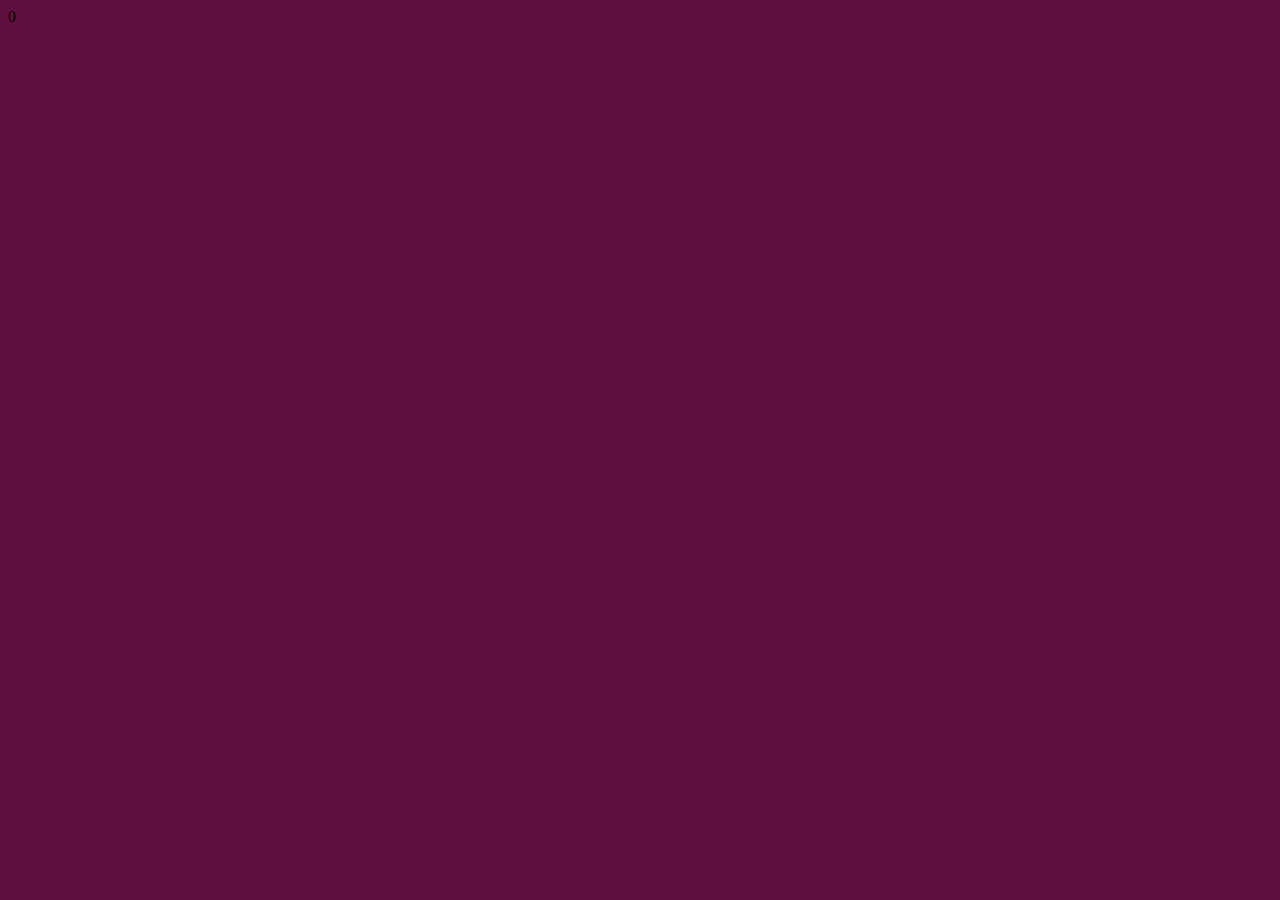
==== index.html @ 20fad796 "Add files via upload" ====
<!DOCTYPE html>
<html lang="it">
<head>
  <meta charset="utf-8">
  <meta name="viewport" content="width=device-width, initial-scale=1">
  <title>Per Zaira</title>
  <meta name="theme-color" content="#3d0d4f">
  <link rel="preconnect" href="https://fonts.googleapis.com">
  <link rel="preconnect" href="https://fonts.gstatic.com" crossorigin>
  <link href="https://fonts.googleapis.com/css2?family=Caveat:wght@600&family=DM+Sans:wght@400;500&family=Fredoka:wght@400;500;600&display=swap" rel="stylesheet">
  <link rel="stylesheet" href="assets/css/style.css">
</head>
<body class="locked" style="background-color:#5e0f3d">

  <!-- Schermata password -->
  <div id="lock" hidden>
    <svg class="drip" id="lockDrip" viewBox="0 0 1200 170" preserveAspectRatio="none" aria-hidden="true"></svg>
    <form id="lockForm" autocomplete="off">
      <h1>Per Zaira</h1>
      <p id="lockText"></p>
      <ul id="clues"></ul>
      <p id="found" aria-live="polite"></p>
      <input id="pw" type="text" inputmode="numeric" aria-label="Parola magica" placeholder="Parola magica" required>
      <button type="submit">Apri</button>
      <p id="err" role="alert"></p>
    </form>
  </div>

  <!-- Caricamento dopo la password giusta -->
  <div id="loader" hidden role="status" aria-live="polite">
    <div class="ld">
      <svg class="blob" viewBox="0 0 140 110" aria-hidden="true">
        <ellipse cx="70" cy="62" rx="58" ry="44" fill="#ffd1e8"/><ellipse cx="42" cy="38" rx="14" ry="7" fill="#fff" opacity=".7"/>
        <g fill="#5a1038"><circle cx="52" cy="62" r="5"/><circle cx="88" cy="62" r="5"/></g>
        <ellipse cx="36" cy="72" rx="8" ry="5" fill="#ff5a8a" opacity=".6"/><ellipse cx="104" cy="72" rx="8" ry="5" fill="#ff5a8a" opacity=".6"/>
        <path d="M62 72q8 9 16 0" stroke="#5a1038" stroke-width="3.5" fill="none" stroke-linecap="round"/>
      </svg>
      <p id="ldMsg"></p>
      <div class="ldbar"><i id="ldFill"></i></div>
      <b id="ldPct">0%</b>
    </div>
  </div>

  <div id="bar" aria-hidden="true"></div>
  <div id="stage" aria-hidden="true" hidden></div>
  <div id="age" aria-hidden="true">0</div>
  <div id="app"></div>
  <canvas id="confetti" aria-hidden="true"></canvas>

  <!-- Musica: il pulsante compare solo se in data.js c'è una canzone -->
  <button id="music" type="button" hidden aria-label="Musica">♪</button>
  <div id="musicPanel" hidden></div>

  <script src="data.js"></script>
  <script src="assets/js/main.js"></script>
</body>
</html>
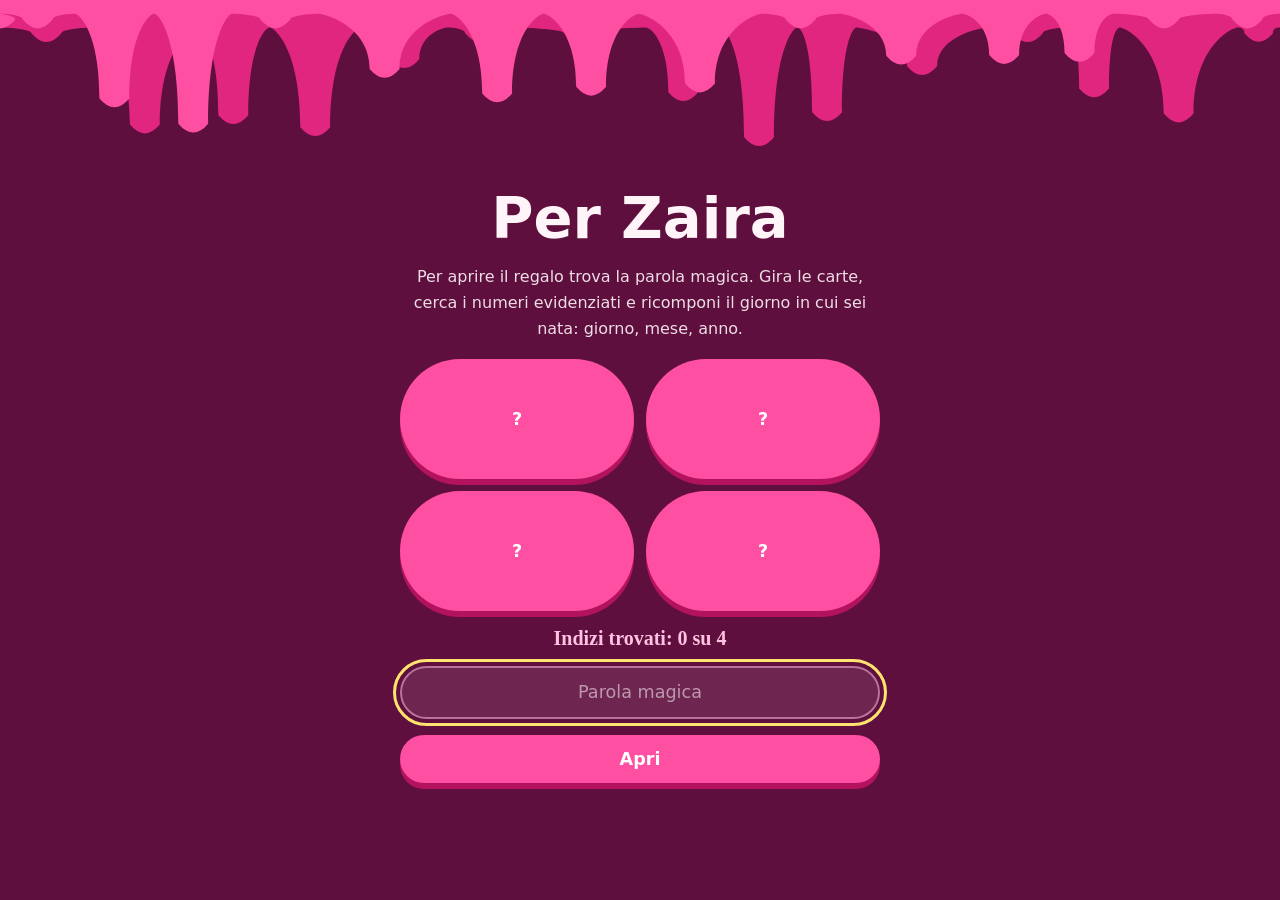
==== commit c7f87ce5: "Add sound effects button and script reference" ====
--- a/index.html
+++ b/index.html
@@ -50,8 +50,10 @@
   <!-- Musica: il pulsante compare solo se in data.js c'è una canzone -->
   <button id="music" type="button" hidden aria-label="Musica">♪</button>
   <div id="musicPanel" hidden></div>
+  <button id="sfx" type="button" aria-label="Disattiva i suoni" aria-pressed="true">🔊</button>
 
   <script src="data.js"></script>
+  <script src="assets/js/sfx.js"></script>
   <script src="assets/js/main.js"></script>
 </body>
 </html>
--- a/assets/css/style.css
+++ b/assets/css/style.css
@@ -0,0 +1,285 @@
+:root {
+  --ink: #fff4f8;
+  --gold: #ffc2e2;      /* rosa caramella: accento */
+  --hl: #ffe36e;        /* giallo evidenziatore */
+  --plum: #3a0b2a;
+  --display: "Fredoka", "Trebuchet MS", system-ui, sans-serif;
+  --hand: "Caveat", "Comic Sans MS", cursive;
+  --sans: "DM Sans", system-ui, sans-serif;
+}
+* { box-sizing: border-box; margin: 0; }
+html { scroll-behavior: smooth; }
+body {
+  font-family: var(--sans); color: var(--ink); line-height: 1.65; overflow-x: hidden;
+  /* luce in alto e ombra in basso sopra il colore dell'età: il colore cambia, la profondità resta */
+  background-image: linear-gradient(170deg, rgba(255, 255, 255, .12), rgba(30, 0, 30, .32));
+  background-attachment: fixed;
+}
+
+#bar { position: fixed; top: 0; left: 0; height: 5px; width: 0; background: var(--hl); z-index: 20; border-radius: 0 6px 6px 0; }
+
+/* Numero degli anni gigante, rotondo come una gocciolina di slime */
+#age {
+  position: fixed; left: 3vw; bottom: -2vw; z-index: 0;
+  font: 600 clamp(9rem, 32vw, 26rem)/1 var(--display);
+  color: var(--ink); opacity: .13; pointer-events: none; user-select: none;
+}
+
+.hero, .chapter { position: relative; z-index: 1; }
+
+/* Slime che cola dall'alto (usato in hero e nella schermata password) */
+.drip {
+  position: absolute; top: 0; left: 0; width: 100%; height: clamp(80px, 13vw, 170px);
+  transform-origin: top; animation: ooze 2.2s cubic-bezier(.3, 1.25, .5, 1) both; pointer-events: none;
+}
+@keyframes ooze { from { transform: scaleY(0); } to { transform: scaleY(1); } }
+
+/* Hero */
+.hero {
+  min-height: 100svh; display: grid; align-content: start; justify-items: start; gap: .6rem;
+  padding: clamp(100px, 17vw, 210px) 8vw 14vw;
+}
+.wall { display: flex; flex-wrap: wrap; gap: clamp(.6rem, 2.5vw, 2rem); margin-bottom: 2.2rem; }
+.hero h1 { font: 600 clamp(3rem, 11vw, 9rem)/.95 var(--display); max-width: 11ch; letter-spacing: -.01em; }
+.hero .for { font: 600 1.6rem var(--hand); color: var(--gold); }
+.hero .lead { max-width: 36ch; opacity: .9; margin-top: .6rem; }
+.hint { margin-top: 2rem; width: 3px; height: 64px; border-radius: 3px; background: var(--gold); opacity: .8; transform-origin: top; animation: hint 1.8s ease-in-out infinite; }
+@keyframes hint { 0% { transform: scaleY(0); } 60% { transform: scaleY(1); } 100% { transform: scaleY(1); opacity: 0; } }
+
+/* Nastro con le parole del suo mondo */
+.ticker { position: relative; z-index: 2; overflow: hidden; background: #ff4fa3; color: #fff; transform: rotate(-1.6deg); margin: 0 -3vw; box-shadow: 0 8px 24px -10px rgba(40, 0, 25, .6); }
+.track { display: flex; width: max-content; animation: slide 28s linear infinite; font: 600 1.3rem/1 var(--display); padding: .9rem 0; white-space: nowrap; }
+.track span { padding-right: 1rem; }
+@keyframes slide { to { transform: translateX(-50%); } }
+
+/* Capitoli */
+.chapter { min-height: 100svh; padding: 10vh 8vw; display: grid; grid-template-columns: 1fr 1fr; gap: 6vw; align-items: center; }
+.chapter.flip .copy { order: 2; }
+.copy { max-width: 36rem; position: relative; z-index: 1; }
+.year { color: var(--gold); font: 600 1.5rem var(--hand); margin-bottom: .3rem; }
+.copy h2 { font: 600 clamp(2rem, 5vw, 3.6rem)/1.05 var(--display); margin-bottom: 1.2rem; }
+.copy p { font-size: 1.1rem; }
+
+.art { position: relative; width: 100%; max-width: 480px; justify-self: center; z-index: 1; }
+.art svg { width: 100%; height: auto; overflow: visible; }
+.art svg .p { transition: opacity .8s; }
+.chapter:not(.in) .art svg .p { opacity: 0; }
+.art svg .p > g { transform-box: fill-box; transform-origin: center; }
+.chapter.in .art svg .p > g { animation: pop .8s cubic-bezier(.2, 1.4, .4, 1) both; animation-delay: var(--d, 0s); }
+@keyframes pop { from { transform: scale(0); } to { transform: scale(1); } }
+.flame { animation: flick .4s ease-in-out infinite alternate; transform-origin: center bottom; transform-box: fill-box; }
+@keyframes flick { to { transform: scale(.85, 1.15) rotate(3deg); } }
+
+/* Polaroid */
+.polaroid {
+  --w: clamp(96px, 22vw, 220px);
+  position: relative; width: var(--w); padding: .6rem .6rem 0; background: #fffaf6; color: #5a1038;
+  transform: rotate(var(--r, 0deg)); box-shadow: 0 18px 30px -12px rgba(40, 0, 25, .65);
+  transition: transform .3s cubic-bezier(.2, 1.3, .4, 1);
+}
+.polaroid:hover { transform: rotate(0deg) scale(1.05); z-index: 3; }
+.polaroid::before { /* nastro washi */
+  content: ""; position: absolute; top: -11px; left: 50%; width: 42%; height: 22px; translate: -50% 0; rotate: -4deg;
+  background: repeating-linear-gradient(45deg, rgba(255, 79, 163, .8) 0 6px, rgba(255, 194, 226, .8) 6px 12px);
+}
+.polaroid .ph { aspect-ratio: 1; overflow: hidden; background: #f3d9e6; display: grid; place-items: center; }
+.polaroid img { width: 100%; height: 100%; object-fit: cover; display: block; }
+.polaroid .ph.empty {
+  background: repeating-linear-gradient(135deg, #ffd1e8 0 10px, #ffe4f1 10px 20px);
+  font: 600 clamp(.8rem, 1.4vw, 1.05rem) var(--hand); text-align: center; padding: .5rem; color: #b3123f;
+}
+.polaroid .cap { font: 600 clamp(1rem, 2vw, 1.5rem)/1 var(--hand); text-align: center; padding: .55rem .2rem .7rem; font-size: clamp(1rem, 2vw, 1.5rem); }
+.polaroid.corner { --w: 46%; position: absolute; right: -4%; bottom: -10%; z-index: 2; }
+
+/* Sticker */
+.sticker { position: absolute; z-index: 0; width: var(--s); rotate: var(--rot); animation: bob 6s ease-in-out infinite var(--dl); cursor: pointer; opacity: .9; }
+.sticker svg { width: 100%; height: auto; display: block; transform-origin: center bottom; }
+@keyframes bob { 50% { translate: 0 -12px; } }
+.sticker svg.sq { animation: squash .6s ease both; }
+@keyframes squash { 25% { scale: 1.35 .6; } 50% { scale: .8 1.25; } 75% { scale: 1.1 .92; } }
+
+/* Finale */
+.finale { grid-template-columns: 1fr; justify-items: center; text-align: center; }
+.finale h2 { font-size: clamp(2.4rem, 7vw, 5.5rem); }
+.finale .copy { max-width: 40rem; }
+.sign { margin-top: 1.5rem; color: var(--gold); font: 600 1.8rem var(--hand); }
+#party, #lockForm button {
+  font: 600 1.1rem var(--display); color: #fff; background: #ff4fa3; border: 0; border-radius: 999px; padding: .9rem 2.2rem;
+  cursor: pointer; box-shadow: 0 6px 0 #b3125f; transition: transform .15s;
+}
+#party { margin-top: 2.5rem; }
+#party:hover, #lockForm button:hover { filter: brightness(1.08); }
+#party:active, #lockForm button:active { transform: translateY(5px) scale(1.03, .94); box-shadow: 0 1px 0 #b3125f; } /* effetto squishy */
+:focus-visible { outline: 3px solid var(--hl); outline-offset: 4px; }
+
+#confetti { position: fixed; inset: 0; width: 100%; height: 100%; pointer-events: none; z-index: 30; }
+
+/* Schermata password e giochino delle carte */
+body.locked #bar, body.locked #age, body.locked #stage { display: none; }
+body.locked { overflow: hidden; }
+#lock { position: fixed; inset: 0; z-index: 40; display: grid; place-items: center; padding: clamp(110px, 16vw, 190px) 6vw 6vw; background: #5e0f3d; overflow-y: auto; }
+#lock[hidden] { display: none; }
+#lockForm { width: min(30rem, 100%); display: grid; gap: 1rem; text-align: center; position: relative; }
+#lockForm h1 { font: 600 clamp(2.4rem, 9vw, 3.6rem)/1 var(--display); }
+#lockText { opacity: .9; }
+#lockForm input {
+  font: 500 1.1rem var(--sans); color: var(--ink); text-align: center;
+  background: rgba(255, 244, 248, .1); border: 2px solid rgba(255, 194, 226, .5); border-radius: 999px; padding: .9rem 1.2rem;
+}
+#lockForm input::placeholder { color: rgba(255, 244, 248, .55); }
+#err { min-height: 1.6em; color: #ffd0c8; }
+#clues { list-style: none; padding: 0; display: grid; grid-template-columns: 1fr 1fr; gap: .75rem; }
+.clue {
+  width: 100%; min-height: 7.5rem; padding: 1rem; cursor: pointer; font: 400 1rem/1.45 var(--sans); color: var(--ink); text-align: left;
+  background: rgba(255, 244, 248, .08); border: 2px dashed rgba(255, 194, 226, .55); border-radius: 22px;
+}
+.clue:not(.open) { font: 600 2.4rem var(--display); text-align: center; color: var(--gold); }
+.clue:not(.open):hover { background: rgba(255, 244, 248, .16); }
+.clue:not(.open):active { transform: scale(1.06, .92); }
+.clue.open { border-style: solid; background: rgba(255, 244, 248, .12); animation: flip .45s ease both; }
+.clue mark { background: var(--hl); color: #3a0b2a; font-weight: 500; padding: 0 .3em; border-radius: 6px; }
+@keyframes flip { from { transform: rotateY(90deg); } to { transform: rotateY(0); } }
+#found { font: 600 1.25rem var(--hand); color: var(--gold); }
+
+@media (max-width: 760px) {
+  .chapter { grid-template-columns: 1fr; padding: 12vh 7vw 16vh; gap: 2.5rem; }
+  .chapter.flip .copy { order: 0; }
+  .art { max-width: 320px; }
+  .sticker { opacity: .35; }
+  #clues { grid-template-columns: 1fr; }
+  .clue { min-height: 0; }
+}
+@media (prefers-reduced-motion: reduce) {
+  html { scroll-behavior: auto; }
+  .hint, .flame, .track, .sticker, .drip, .clue.open { animation: none; }
+  .chapter.in .art svg .p > g, .sticker svg.sq { animation: none; }
+}
+
+/* Etichetta della fase della vita */
+#stage {
+  position: fixed; top: 14px; right: 14px; z-index: 20; padding: .25rem .9rem .35rem;
+  font: 600 1.35rem/1.2 var(--hand); color: #fff; background: rgba(255, 255, 255, .16);
+  border: 1.5px solid rgba(255, 255, 255, .45); border-radius: 999px; backdrop-filter: blur(6px);
+}
+#stage[hidden] { display: none; }
+
+/* Album di polaroid */
+.album { grid-template-columns: 1fr; justify-items: center; text-align: center; gap: 3.5rem; }
+.shelf { display: flex; flex-wrap: wrap; justify-content: center; gap: clamp(1.4rem, 3.5vw, 2.8rem); max-width: 1100px; position: relative; z-index: 1; }
+.polaroid.big { --w: clamp(130px, 22vw, 240px); }
+@media (max-width: 760px) { .polaroid.big { --w: clamp(120px, 40vw, 190px); } }
+
+/* Contatore dei giorni insieme */
+.counter { margin-top: 1.8rem; padding: 1.2rem 1.4rem; max-width: 26rem; background: rgba(255, 255, 255, .12); border: 2px solid rgba(255, 194, 226, .5); border-radius: 28px; }
+.counter .cl { font: 600 1.5rem var(--hand); color: var(--gold); line-height: 1; }
+.counter .big { font: 600 1.4rem/1.1 var(--display); }
+.counter .big b { font-size: clamp(3.2rem, 9vw, 5.2rem); color: var(--hl); letter-spacing: -.02em; margin-right: .15em; }
+.counter .cs { font-size: 1rem; opacity: .9; margin: .3rem 0 .9rem; }
+.counter .tiles { display: grid; grid-template-columns: repeat(3, 1fr); gap: .6rem; }
+.counter .tiles div { text-align: center; padding: .55rem .3rem; border-radius: 18px; background: rgba(255, 79, 163, .55); font-size: .9rem; }
+.counter .tiles b { display: block; font: 600 1.9rem/1.1 var(--display); font-variant-numeric: tabular-nums; }
+
+/* Torta con le candeline */
+.cake { margin-top: 2rem; display: grid; justify-items: center; gap: .5rem; }
+.cake svg { width: min(100%, 460px); height: auto; overflow: visible; }
+.candle { cursor: pointer; }
+.candle:focus-visible { outline: none; }
+.candle:focus-visible rect:nth-child(2) { stroke: var(--hl); stroke-width: 3; }
+.candle:not(.lit) .flame { display: none; }
+.smoke { fill: #fff; opacity: 0; transform-box: fill-box; transform-origin: center; }
+.candle.puff .smoke { animation: smoke 1.4s ease-out; }
+@keyframes smoke { 0% { opacity: .75; transform: translateY(0) scale(.6); } 100% { opacity: 0; transform: translateY(-30px) scale(2.4); } }
+#cakeCount { font: 600 1.5rem var(--hand); color: var(--gold); min-height: 1.5em; }
+.cakeNote { font-size: .95rem; opacity: .85; max-width: 30rem; }
+.cakeBtns { display: flex; gap: .7rem; flex-wrap: wrap; justify-content: center; }
+.cakeBtns button { font: 600 1rem var(--display); color: #fff; background: rgba(255, 255, 255, .16); border: 2px solid rgba(255, 194, 226, .6); border-radius: 999px; padding: .55rem 1.3rem; cursor: pointer; }
+.cakeBtns button[hidden] { display: none; }
+.cakeBtns button:hover { background: rgba(255, 255, 255, .26); }
+
+/* Musica: piccola e trasparente */
+#music {
+  position: fixed; right: 12px; bottom: 12px; z-index: 26; width: 42px; height: 42px; border-radius: 50%; cursor: pointer;
+  font: 600 1.15rem/1 var(--display); color: #fff; background: rgba(255, 79, 163, .7); border: 1.5px solid rgba(255, 255, 255, .55);
+  backdrop-filter: blur(6px); box-shadow: 0 4px 14px -4px rgba(40, 0, 25, .6); opacity: .85; transition: opacity .2s, transform .15s;
+}
+#music:hover, #music.on { opacity: 1; }
+#music[hidden] { display: none; }
+#music:active { transform: scale(1.08, .92); }
+#music.on { animation: bob2 1.6s ease-in-out infinite; }
+@keyframes bob2 { 50% { transform: scale(1.08); } }
+#musicPanel {
+  position: fixed; right: 12px; bottom: 62px; z-index: 25; width: min(280px, calc(100vw - 24px)); padding: 4px;
+  background: rgba(255, 255, 255, .08); border: 1px solid rgba(255, 255, 255, .25); border-radius: 18px; backdrop-filter: blur(8px);
+}
+#musicPanel iframe { display: block; border-radius: 14px; opacity: .8; transition: opacity .2s; }
+#musicPanel:hover iframe { opacity: 1; }
+body.locked #music, body.locked #musicPanel { display: none; }
+
+
+/* Gratta e vinci */
+.coupons { grid-template-columns: 1fr; justify-items: center; text-align: center; gap: 2.5rem; }
+.ticketgrid { display: grid; grid-template-columns: repeat(2, minmax(0, 260px)); gap: 1.4rem; position: relative; z-index: 1; }
+.coupon { position: relative; aspect-ratio: 15 / 8; border-radius: 18px; overflow: hidden; background: #fffaf6; color: #5a1038; border: 3px dashed #ff4fa3; box-shadow: 0 14px 26px -12px rgba(40, 0, 25, .6); }
+.prize { position: absolute; inset: 0; display: grid; place-content: center; gap: .1rem; padding: .6rem; }
+.prize small { font: 600 1.1rem/1 var(--hand); color: #b3123f; }
+.prize b { font: 600 clamp(1.1rem, 2.4vw, 1.5rem)/1.1 var(--display); }
+.prize em { font: 600 1.1rem/1.1 var(--hand); color: #8a1c7c; }
+.coupon canvas { position: absolute; inset: 0; width: 100%; height: 100%; touch-action: none; cursor: grab; transition: opacity .6s; }
+.coupon.done canvas { opacity: 0; pointer-events: none; }
+.coupon .rv { position: absolute; right: 6px; bottom: 6px; z-index: 2; font: 600 .75rem var(--sans); color: #fff; background: rgba(90, 16, 56, .55); border: 0; border-radius: 999px; padding: .15rem .6rem; cursor: pointer; }
+.coupon.done .rv { display: none; }
+@media (max-width: 560px) { .ticketgrid { grid-template-columns: minmax(0, 260px); } }
+
+/* Foto ingrandita */
+.polaroid:has(img) { cursor: zoom-in; }
+#lightbox { position: fixed; inset: 0; z-index: 50; display: grid; place-items: center; padding: 4vw; cursor: zoom-out; background: rgba(30, 0, 25, .8); backdrop-filter: blur(6px); }
+#lightbox[hidden] { display: none; }
+#lightbox .polaroid { --w: min(88vw, 62vh, 560px); pointer-events: none; animation: zoomIn .35s cubic-bezier(.2, 1.3, .4, 1) both; }
+@keyframes zoomIn { from { transform: rotate(-9deg) scale(.6); opacity: 0; } }
+
+/* Scia del mouse */
+.trail { position: fixed; z-index: 35; pointer-events: none; translate: -50% -50%; animation: trail 1s ease-out forwards; }
+@keyframes trail { from { opacity: .95; } to { opacity: 0; transform: translate(var(--dx), -44px) scale(.4); } }
+
+@media (prefers-reduced-motion: reduce) { #music.on, .candle.puff .smoke, #lightbox .polaroid, .trail { animation: none; } }
+
+/* Caricamento dopo la password */
+#loader { position: fixed; inset: 0; z-index: 60; display: grid; place-items: center; background: #5e0f3d; }
+#loader[hidden] { display: none; }
+#loader.out { opacity: 0; pointer-events: none; transition: opacity .7s ease; }
+.ld { display: grid; justify-items: center; gap: 1rem; width: min(22rem, 86vw); text-align: center; }
+.blob { width: 140px; transform-origin: center bottom; animation: hop .9s ease-in-out infinite; }
+@keyframes hop { 0%, 100% { transform: translateY(0) scale(1.14, .86); } 50% { transform: translateY(-22px) scale(.92, 1.1); } }
+#ldMsg { font: 600 1.6rem/1.2 var(--hand); color: var(--gold); min-height: 1.3em; }
+.ldbar { width: 100%; height: 18px; border-radius: 999px; background: rgba(255, 255, 255, .15); border: 2px solid rgba(255, 194, 226, .5); overflow: hidden; }
+.ldbar i { display: block; height: 100%; width: 0; border-radius: 999px; background: linear-gradient(180deg, #ff9ed0, #ff4fa3 60%, #e0267f); box-shadow: inset 0 3px 0 rgba(255, 255, 255, .4); }
+#ldPct { font: 600 1.4rem var(--display); }
+@media (prefers-reduced-motion: reduce) { .blob { animation: none; } }
+
+/* Uscita verso la pagina del regalo */
+body.leaving::after { content: ""; position: fixed; inset: 0; z-index: 70; background: var(--end, #cf2269); opacity: 0; animation: leave 1s .45s ease forwards; }
+@keyframes leave { to { opacity: 1; } }
+
+/* Pagina regalo.html */
+.gift-page::before { content: ""; position: fixed; inset: 0; z-index: 80; background: var(--end, #cf2269); pointer-events: none; animation: unveil .9s ease forwards; }
+@keyframes unveil { to { opacity: 0; visibility: hidden; } }
+.giftwrap { position: relative; min-height: 100svh; display: grid; justify-items: center; align-content: center; gap: 1.4rem; padding: 9vh 6vw 10vh; text-align: center; overflow: hidden; }
+.back { position: absolute; top: 16px; left: 18px; z-index: 2; color: var(--ink); font: 600 1.3rem var(--hand); text-decoration: none; opacity: .85; }
+.back:hover { opacity: 1; }
+.teaser { position: relative; z-index: 1; font: 600 clamp(1.8rem, 5vw, 3rem)/1.1 var(--display); max-width: 20ch; }
+.giftbox { position: relative; z-index: 1; width: min(68vw, 320px); padding: 0; background: none; border: 0; cursor: pointer; }
+.giftbox svg { width: 100%; height: auto; overflow: visible; display: block; }
+.giftbox:not(.open) { animation: wobble 2.6s ease-in-out infinite; }
+@keyframes wobble { 0%, 100% { transform: rotate(0); } 8% { transform: rotate(-3deg); } 16% { transform: rotate(3deg); } 24% { transform: rotate(-2deg); } 32% { transform: rotate(0); } }
+.giftbox .lid { transform-box: fill-box; transform-origin: left bottom; transition: transform .8s cubic-bezier(.3, 1.4, .5, 1), opacity .6s .3s; }
+.giftbox.open .lid { transform: translate(60px, -140px) rotate(26deg); opacity: 0; }
+.giftcard { position: relative; z-index: 1; max-width: 36rem; display: grid; justify-items: center; gap: 1rem; animation: rise .9s cubic-bezier(.2, 1.2, .4, 1) both; }
+.giftcard[hidden] { display: none; }
+@keyframes rise { from { opacity: 0; transform: translateY(40px) scale(.92); } }
+.giftcard h1 { font: 600 clamp(2.2rem, 7vw, 4rem)/1.05 var(--display); }
+.giftcard p { font-size: 1.1rem; }
+.giftcard .polaroid { --w: min(70vw, 260px); }
+.giftcard .sign { color: var(--gold); font: 600 1.8rem var(--hand); }
+.giftcard .btn { font: 600 1.1rem var(--display); color: #fff; background: #ff4fa3; border-radius: 999px; padding: .8rem 2rem; text-decoration: none; box-shadow: 0 6px 0 #b3125f; }
+.giftcard .btn:active { transform: translateY(5px); box-shadow: 0 1px 0 #b3125f; }
+@media (prefers-reduced-motion: reduce) { .giftbox:not(.open), .giftcard { animation: none; } .gift-page::before { animation-duration: .01s; } }
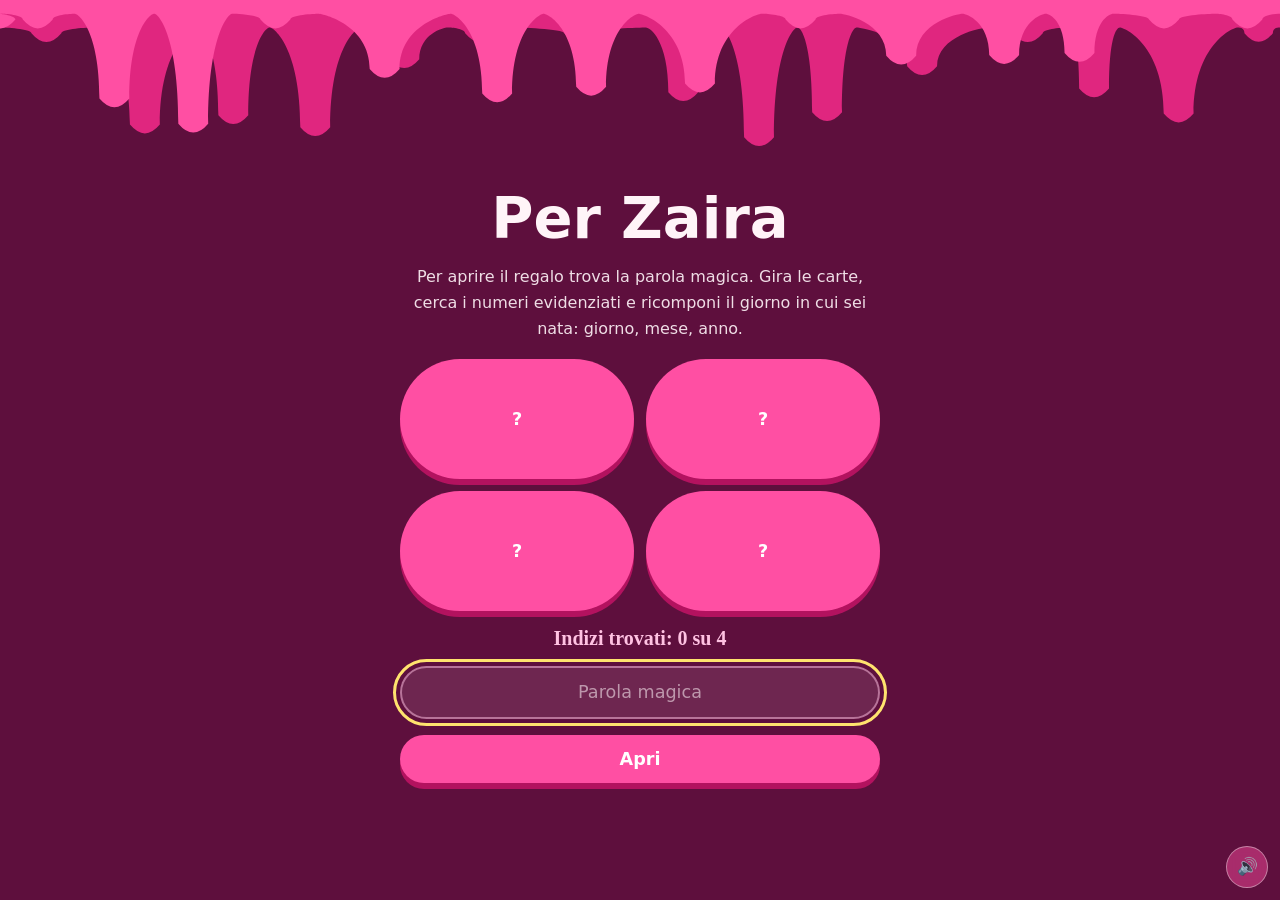
==== commit 04fc6d22: "Add files via upload" ====
--- a/index.html
+++ b/index.html
@@ -2,7 +2,7 @@
 <html lang="it">
 <head>
   <meta charset="utf-8">
-  <meta name="viewport" content="width=device-width, initial-scale=1">
+  <meta name="viewport" content="width=device-width, initial-scale=1, viewport-fit=cover">
   <title>Per Zaira</title>
   <meta name="theme-color" content="#3d0d4f">
   <link rel="preconnect" href="https://fonts.googleapis.com">
--- a/assets/css/style.css
+++ b/assets/css/style.css
@@ -283,3 +283,101 @@
 .giftcard .btn { font: 600 1.1rem var(--display); color: #fff; background: #ff4fa3; border-radius: 999px; padding: .8rem 2rem; text-decoration: none; box-shadow: 0 6px 0 #b3125f; }
 .giftcard .btn:active { transform: translateY(5px); box-shadow: 0 1px 0 #b3125f; }
 @media (prefers-reduced-motion: reduce) { .giftbox:not(.open), .giftcard { animation: none; } .gift-page::before { animation-duration: .01s; } }
+
+/* Pulsante suoni */
+#sfx {
+  position: fixed; right: 62px; bottom: 12px; z-index: 45; width: 42px; height: 42px; border-radius: 50%; cursor: pointer; font-size: 1.05rem; line-height: 1;
+  color: #fff; background: rgba(255, 79, 163, .55); border: 1.5px solid rgba(255, 255, 255, .5); backdrop-filter: blur(6px); opacity: .85;
+}
+#sfx:hover { opacity: 1; }
+body.locked #sfx { right: 12px; }
+
+/* Mobile: musica in basso accanto ai pulsanti e più spazio sotto "Auguri Amore!" */
+@media (max-width: 760px) {
+  #musicPanel { right: 108px; bottom: 12px; width: calc(100vw - 120px); }
+  .finale { padding-bottom: calc(190px + env(safe-area-inset-bottom, 0px)); }
+  #party { margin-top: 3rem; }
+}
+
+/* ===== Sezioni extra: stack comune ===== */
+.stack { grid-template-columns: 1fr; justify-items: center; text-align: center; gap: 2.5rem; }
+.stack > :not(.copy) { position: relative; z-index: 1; }
+
+/* Mappa */
+.mapwrap { width: min(100%, 560px); display: grid; gap: 1rem; }
+.map { width: 100%; height: auto; border-radius: 22px; box-shadow: 0 20px 36px -16px rgba(40, 0, 25, .7); overflow: visible; }
+.pin { cursor: pointer; outline: none; }
+.pin .pi { transform-box: fill-box; transform-origin: 50% 100%; }
+.chapter:not(.in) .pin .pi { opacity: 0; }
+.chapter.in .pin .pi { animation: pinpop .6s cubic-bezier(.2, 1.5, .4, 1) var(--d) both; }
+@keyframes pinpop { from { transform: scale(0); } }
+.chapter.in .pin.on .pi, .pin.on .pi { transform: scale(1.25); transition: transform .25s cubic-bezier(.2, 1.6, .4, 1); animation: none; }
+.pin:focus-visible path:first-child { stroke: var(--hl); stroke-width: 3; }
+.placebox { background: rgba(255, 255, 255, .14); border: 2px solid rgba(255, 194, 226, .5); border-radius: 22px; padding: .8rem 1.2rem; display: grid; gap: .1rem; min-height: 4.5rem; align-content: center; }
+.placebox b { font: 600 1.5rem var(--display); }
+.placebox span { opacity: .9; }
+
+/* 22 motivi */
+.bubbles { display: grid; grid-template-columns: repeat(auto-fit, minmax(58px, 1fr)); gap: .8rem; width: min(100%, 560px); }
+.bub {
+  aspect-ratio: 1; border: 0; border-radius: 50%; cursor: pointer; font: 600 1.3rem var(--display); color: #fff;
+  background: radial-gradient(circle at 30% 28%, #ffd1e8, #ff4fa3 55%, #c21f86); box-shadow: 0 6px 12px -4px rgba(40, 0, 25, .5), inset 0 -4px 8px rgba(120, 0, 70, .25);
+  animation: bubbob 4s ease-in-out infinite; animation-delay: calc(var(--i) * -.37s); transition: transform .15s;
+}
+.bub:active { transform: scale(1.15, .85); }
+@keyframes bubbob { 50% { translate: 0 -6px; } }
+.bub.seen { background: rgba(255, 255, 255, .14); color: var(--gold); box-shadow: none; animation: none; }
+.reasonbox { width: min(100%, 560px); background: rgba(255, 255, 255, .14); border: 2px solid rgba(255, 194, 226, .5); border-radius: 26px; padding: 1rem 1.4rem 1.2rem; }
+.rcount { font: 600 1.2rem var(--hand); color: var(--gold); }
+.rtext { font: 600 clamp(1.6rem, 4.2vw, 2.1rem)/1.2 var(--hand); min-height: 3.6em; display: grid; align-items: center; }
+.rtext.swap { animation: swap .45s cubic-bezier(.2, 1.4, .4, 1); }
+@keyframes swap { from { opacity: 0; transform: scale(.9) translateY(8px); } }
+
+/* Quiz */
+.quizbox { width: min(100%, 560px); background: rgba(255, 255, 255, .14); border: 2px solid rgba(255, 194, 226, .5); border-radius: 26px; padding: 1.4rem 1.4rem 1.6rem; display: grid; gap: .9rem; text-align: center; }
+.qn { font: 600 1.3rem var(--hand); color: var(--gold); }
+.quizbox h3 { font: 600 clamp(1.4rem, 4vw, 1.9rem)/1.15 var(--display); }
+.opts { display: grid; gap: .6rem; }
+.opt { font: 500 1.05rem var(--sans); color: var(--ink); background: rgba(255, 255, 255, .1); border: 2px solid rgba(255, 194, 226, .55); border-radius: 999px; padding: .75rem 1.2rem; cursor: pointer; transition: transform .15s, background .2s; }
+.opt:hover { background: rgba(255, 255, 255, .2); }
+.opt:active { transform: scale(1.03, .96); }
+.opt.good { background: #ffe36e; color: #3a0b2a; border-color: #ffe36e; }
+.opt.bad { background: rgba(60, 0, 25, .55); border-color: #ff8a8a; text-decoration: line-through; animation: shake .4s; }
+@keyframes shake { 25% { translate: -6px 0; } 75% { translate: 6px 0; } }
+.qfb { font: 600 1.4rem/1.2 var(--hand); color: var(--gold); min-height: 1.2em; }
+.qnext { justify-self: center; font: 600 1rem var(--display); color: #fff; background: #ff4fa3; border: 0; border-radius: 999px; padding: .7rem 1.8rem; cursor: pointer; box-shadow: 0 5px 0 #b3125f; }
+.qnext:active { transform: translateY(4px); box-shadow: 0 1px 0 #b3125f; }
+
+/* Squishy gigante */
+.sqwrap { position: relative; display: grid; justify-items: center; gap: .5rem; width: min(100%, 360px); }
+.bigsq { width: min(72vw, 290px); padding: 0; background: none; border: 0; cursor: pointer; touch-action: manipulation; -webkit-tap-highlight-color: transparent; user-select: none; transition: transform .5s cubic-bezier(.2, 2.4, .4, 1); transform-origin: center bottom; }
+.bigsq.down { transform: scale(1.22, .78); transition-duration: .08s; }
+.bigsq svg { width: 100%; height: auto; display: block; overflow: visible; filter: drop-shadow(0 16px 14px rgba(40, 0, 25, .35)); }
+.sqcount { font: 600 1.6rem var(--hand); color: var(--gold); }
+.sqcount b { font: 600 2rem var(--display); color: var(--hl); }
+.sqmsg { font: 600 1.5rem var(--hand); min-height: 1.3em; }
+.sqheart { position: absolute; bottom: 55%; font-size: 1.6rem; pointer-events: none; animation: floatup 1.1s ease-out forwards; }
+@keyframes floatup { to { transform: translateY(-110px) rotate(14deg) scale(1.3); opacity: 0; } }
+
+/* Lettera */
+.envwrap { display: grid; justify-items: center; gap: 2rem; width: min(100%, 560px); }
+.env { position: relative; width: min(78vw, 300px); aspect-ratio: 3 / 2; padding: 0; border: 0; cursor: pointer; background: none; perspective: 700px; filter: drop-shadow(0 16px 16px rgba(40, 0, 25, .4)); }
+.eback { position: absolute; inset: 0; border-radius: 10px; background: linear-gradient(135deg, #ff9ed0, #ff5fae); }
+.eflap { position: absolute; left: 0; right: 0; top: 0; height: 62%; background: #ff3d98; clip-path: polygon(0 0, 100% 0, 50% 100%); transform-origin: top; transition: transform .7s cubic-bezier(.3, 1.2, .5, 1), background .3s; z-index: 2; border-radius: 10px 10px 0 0; }
+.env.open .eflap { transform: rotateX(180deg); background: #e0267f; z-index: 0; }
+.eheart { position: absolute; left: 50%; top: 42%; translate: -50% -50%; z-index: 3; font-size: 2rem; color: #ffe36e; transition: opacity .3s; }
+.env.open .eheart { opacity: 0; }
+.env:not(.open) { animation: wobble 2.6s ease-in-out infinite; }
+.paper {
+  position: relative; width: 100%; padding: 1.8rem 1.6rem 1.4rem; text-align: left; color: #5a1038; background: #fffaf6; border-radius: 6px; rotate: -1deg;
+  background-image: repeating-linear-gradient(transparent 0 1.95rem, rgba(255, 79, 163, .2) 1.95rem 2rem); box-shadow: 0 22px 34px -14px rgba(40, 0, 25, .7); animation: rise .7s cubic-bezier(.2, 1.2, .4, 1) both;
+}
+.paper[hidden] { display: none; }
+.typed { font: 600 clamp(1.35rem, 3.6vw, 1.7rem)/2rem var(--hand); white-space: pre-wrap; min-height: 6rem; }
+.paper:not(.done) .typed::after { content: "|"; animation: caret .8s steps(1) infinite; }
+@keyframes caret { 50% { opacity: 0; } }
+.skip { position: absolute; right: 10px; top: 8px; font: 600 .8rem var(--sans); color: #8a1c7c; background: none; border: 0; cursor: pointer; text-decoration: underline; }
+.paper.done .skip { display: none; }
+.sr { position: absolute; width: 1px; height: 1px; overflow: hidden; clip-path: inset(50%); white-space: pre-wrap; }
+
+@media (prefers-reduced-motion: reduce) { .bub, .env:not(.open), .paper, .rtext.swap, .chapter.in .pin .pi, .sqheart, .opt.bad { animation: none; } .paper:not(.done) .typed::after { animation: none; } }
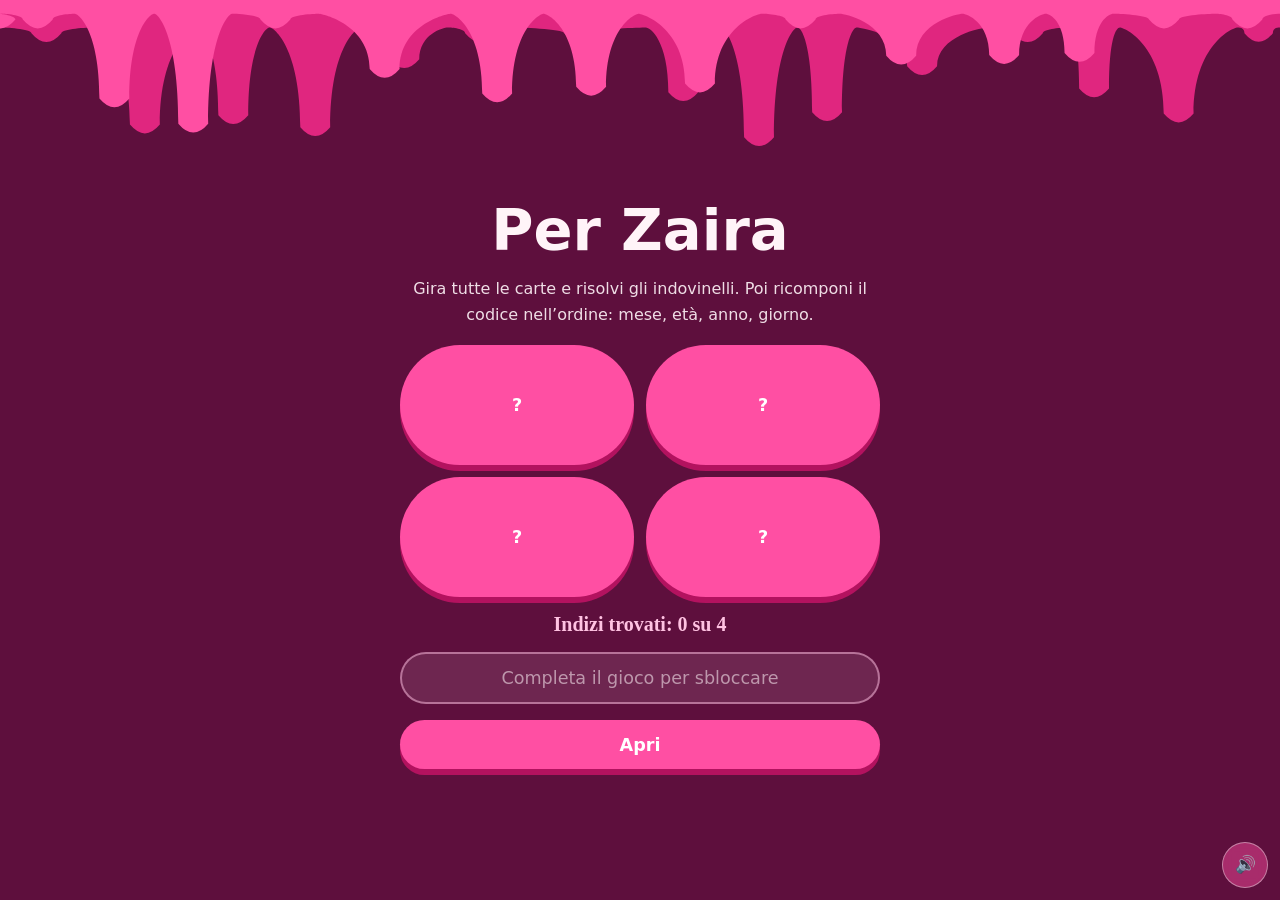
==== commit 5ac9ff6e: "Add files via upload" ====
--- a/index.html
+++ b/index.html
@@ -3,14 +3,53 @@
 <head>
   <meta charset="utf-8">
   <meta name="viewport" content="width=device-width, initial-scale=1, viewport-fit=cover">
-  <title>Per Zaira</title>
+  <title>Una sorpresa speciale per Zaira</title>
+  <meta name="description" content="Un piccolo viaggio nei nostri ricordi, creato con tutto il mio amore. Apri quando sarà il momento 💖">
   <meta name="theme-color" content="#3d0d4f">
+  <meta property="og:type" content="website">
+  <meta property="og:locale" content="it_IT">
+  <meta property="og:url" content="https://mauroleolakyy.github.io/regalozaira/index.html">
+  <meta property="og:title" content="Una sorpresa speciale per Zaira">
+  <meta property="og:description" content="Un piccolo viaggio nei nostri ricordi, creato con tutto il mio amore. Apri quando sarà il momento 💖">
+  <meta property="og:image" content="https://mauroleolakyy.github.io/regalozaira/assets/img/IMG%20(1).png">
+  <meta property="og:image:secure_url" content="https://mauroleolakyy.github.io/regalozaira/assets/img/IMG%20(1).png">
+  <meta property="og:image:type" content="image/png">
+  <meta property="og:image:alt" content="Zaira e Mauro insieme">
+  <meta name="twitter:card" content="summary_large_image">
+  <meta name="twitter:title" content="Una sorpresa speciale per Zaira">
+  <meta name="twitter:description" content="Un piccolo viaggio nei nostri ricordi, creato con tutto il mio amore. Apri quando sarà il momento 💖">
+  <meta name="twitter:image" content="https://mauroleolakyy.github.io/regalozaira/assets/img/IMG%20(1).png">
   <link rel="preconnect" href="https://fonts.googleapis.com">
   <link rel="preconnect" href="https://fonts.gstatic.com" crossorigin>
   <link href="https://fonts.googleapis.com/css2?family=Caveat:wght@600&family=DM+Sans:wght@400;500&family=Fredoka:wght@400;500;600&display=swap" rel="stylesheet">
   <link rel="stylesheet" href="assets/css/style.css">
 </head>
 <body class="locked" style="background-color:#5e0f3d">
+
+  <div id="countdown" role="region" aria-labelledby="countdownTitle">
+    <div class="countdown-card">
+      <p class="countdown-kicker">Una sorpresa speciale</p>
+      <h1 id="countdownTitle">Ci siamo quasi!</h1>
+      <p id="countdownDate"></p>
+      <div class="countdown-clock" aria-label="Tempo rimanente">
+        <div><b data-countdown="days">0</b><span>giorni</span></div>
+        <div><b data-countdown="hours">00</b><span>ore</span></div>
+        <div><b data-countdown="minutes">00</b><span>minuti</span></div>
+        <div><b data-countdown="seconds">00</b><span>secondi</span></div>
+      </div>
+      <section id="countdownReveals" aria-labelledby="countdownRevealTitle">
+        <p id="countdownRevealTitle">Una piccola lettera al giorno</p>
+        <p id="countdownRevealTimerLabel">La prossima busta si apre tra</p>
+        <p id="countdownRevealTimer" aria-label="Tempo alla prossima rivelazione">00:00:00</p>
+        <button id="countdownEnvelope" type="button" disabled aria-expanded="false">
+          <span aria-hidden="true">✉</span>
+          <span id="countdownEnvelopeLabel">La prima busta si apre a mezzanotte</span>
+        </button>
+        <p id="countdownRevealText" aria-live="polite" hidden></p>
+      </section>
+      <p id="countdownError" hidden></p>
+    </div>
+  </div>
 
   <!-- Schermata password -->
   <div id="lock" hidden>
@@ -20,8 +59,14 @@
       <p id="lockText"></p>
       <ul id="clues"></ul>
       <p id="found" aria-live="polite"></p>
-      <input id="pw" type="text" inputmode="numeric" aria-label="Parola magica" placeholder="Parola magica" required>
-      <button type="submit">Apri</button>
+      <section id="codePuzzle" hidden aria-labelledby="codePrompt" aria-live="polite">
+        <p id="codePrompt">Tocca i frammenti nell’ordine richiesto.</p>
+        <ol id="codeSlots" aria-label="Codice ricomposto"></ol>
+        <div id="codeFragments"></div>
+        <button id="resetCode" type="button">Ricomincia ordine</button>
+      </section>
+      <input id="pw" type="text" inputmode="numeric" aria-label="Parola magica" placeholder="Completa il gioco per sbloccare" required disabled>
+      <button id="openButton" type="submit" disabled>Apri</button>
       <p id="err" role="alert"></p>
     </form>
   </div>
@@ -54,6 +99,7 @@
 
   <script src="data.js"></script>
   <script src="assets/js/sfx.js"></script>
+  <script src="assets/js/countdown.js"></script>
   <script src="assets/js/main.js"></script>
 </body>
 </html>
--- a/assets/css/style.css
+++ b/assets/css/style.css
@@ -108,6 +108,10 @@
   cursor: pointer; box-shadow: 0 6px 0 #b3125f; transition: transform .15s;
 }
 #party { margin-top: 2.5rem; }
+#party[hidden] { display: none; }
+#party.ready { padding: 1.15rem 2.8rem; color: var(--plum); background: var(--hl); font-size: clamp(1.3rem, 3vw, 1.7rem); box-shadow: 0 7px 0 #c49518, 0 0 28px rgba(255, 227, 110, .55); animation: party-pop .65s cubic-bezier(.2, 1.5, .4, 1) both, party-glow 1.8s 0.65s ease-in-out infinite; }
+@keyframes party-pop { from { opacity: 0; transform: scale(.65) translateY(14px); } }
+@keyframes party-glow { 50% { box-shadow: 0 7px 0 #c49518, 0 0 42px rgba(255, 227, 110, .85); } }
 #party:hover, #lockForm button:hover { filter: brightness(1.08); }
 #party:active, #lockForm button:active { transform: translateY(5px) scale(1.03, .94); box-shadow: 0 1px 0 #b3125f; } /* effetto squishy */
 :focus-visible { outline: 3px solid var(--hl); outline-offset: 4px; }
@@ -198,7 +202,7 @@
 
 /* Musica: piccola e trasparente */
 #music {
-  position: fixed; right: 12px; bottom: 12px; z-index: 26; width: 42px; height: 42px; border-radius: 50%; cursor: pointer;
+  position: fixed; right: 12px; bottom: calc(12px + env(safe-area-inset-bottom, 0px)); z-index: 26; width: 46px; height: 46px; border-radius: 50%; cursor: pointer;
   font: 600 1.15rem/1 var(--display); color: #fff; background: rgba(255, 79, 163, .7); border: 1.5px solid rgba(255, 255, 255, .55);
   backdrop-filter: blur(6px); box-shadow: 0 4px 14px -4px rgba(40, 0, 25, .6); opacity: .85; transition: opacity .2s, transform .15s;
 }
@@ -208,7 +212,7 @@
 #music.on { animation: bob2 1.6s ease-in-out infinite; }
 @keyframes bob2 { 50% { transform: scale(1.08); } }
 #musicPanel {
-  position: fixed; right: 12px; bottom: 62px; z-index: 25; width: min(280px, calc(100vw - 24px)); padding: 4px;
+  position: fixed; right: 12px; bottom: calc(68px + env(safe-area-inset-bottom, 0px)); z-index: 25; width: min(320px, calc(100vw - 24px)); padding: 4px;
   background: rgba(255, 255, 255, .08); border: 1px solid rgba(255, 255, 255, .25); border-radius: 18px; backdrop-filter: blur(8px);
 }
 #musicPanel iframe { display: block; border-radius: 14px; opacity: .8; transition: opacity .2s; }
@@ -241,7 +245,7 @@
 .trail { position: fixed; z-index: 35; pointer-events: none; translate: -50% -50%; animation: trail 1s ease-out forwards; }
 @keyframes trail { from { opacity: .95; } to { opacity: 0; transform: translate(var(--dx), -44px) scale(.4); } }
 
-@media (prefers-reduced-motion: reduce) { #music.on, .candle.puff .smoke, #lightbox .polaroid, .trail { animation: none; } }
+@media (prefers-reduced-motion: reduce) { #music.on, .candle.puff .smoke, #lightbox .polaroid, .trail, #party.ready { animation: none; } }
 
 /* Caricamento dopo la password */
 #loader { position: fixed; inset: 0; z-index: 60; display: grid; place-items: center; background: #5e0f3d; }
@@ -282,21 +286,48 @@
 .giftcard .sign { color: var(--gold); font: 600 1.8rem var(--hand); }
 .giftcard .btn { font: 600 1.1rem var(--display); color: #fff; background: #ff4fa3; border-radius: 999px; padding: .8rem 2rem; text-decoration: none; box-shadow: 0 6px 0 #b3125f; }
 .giftcard .btn:active { transform: translateY(5px); box-shadow: 0 1px 0 #b3125f; }
+.itinerary { width: min(100%, 560px); margin-top: 1.2rem; padding: 1.5rem clamp(1rem, 5vw, 2rem); text-align: left; background: rgba(255, 255, 255, .12); border: 2px solid rgba(255, 194, 226, .45); border-radius: 26px; }
+.itinerary h2 { text-align: center; font: 600 clamp(1.7rem, 5vw, 2.4rem)/1.1 var(--display); }
+.itinerary-intro { margin-top: .5rem; text-align: center; opacity: .9; }
+.itinerary ol { display: grid; gap: 1.1rem; margin: 1.4rem 0 0; padding: 0; list-style: none; counter-reset: itinerary; }
+.itinerary li { position: relative; display: grid; grid-template-columns: 2.5rem 1fr; gap: .8rem; align-items: start; counter-increment: itinerary; }
+.itinerary li::before { content: counter(itinerary); display: grid; place-items: center; width: 2.4rem; aspect-ratio: 1; border-radius: 50%; color: var(--plum); background: var(--hl); font: 600 1.1rem var(--display); }
+.itinerary li h3 { color: var(--gold); font: 600 1.3rem/1.2 var(--display); }
+.itinerary li p { margin-top: .2rem; font-size: 1rem; }
 @media (prefers-reduced-motion: reduce) { .giftbox:not(.open), .giftcard { animation: none; } .gift-page::before { animation-duration: .01s; } }
 
 /* Pulsante suoni */
 #sfx {
-  position: fixed; right: 62px; bottom: 12px; z-index: 45; width: 42px; height: 42px; border-radius: 50%; cursor: pointer; font-size: 1.05rem; line-height: 1;
+  position: fixed; right: 66px; bottom: calc(12px + env(safe-area-inset-bottom, 0px)); z-index: 45; width: 46px; height: 46px; border-radius: 50%; cursor: pointer; font-size: 1.05rem; line-height: 1;
   color: #fff; background: rgba(255, 79, 163, .55); border: 1.5px solid rgba(255, 255, 255, .5); backdrop-filter: blur(6px); opacity: .85;
 }
 #sfx:hover { opacity: 1; }
-body.locked #sfx { right: 12px; }
+body.locked #sfx { right: calc(12px + env(safe-area-inset-right, 0px)); }
 
 /* Mobile: musica in basso accanto ai pulsanti e più spazio sotto "Auguri Amore!" */
 @media (max-width: 760px) {
-  #musicPanel { right: 108px; bottom: 12px; width: calc(100vw - 120px); }
-  .finale { padding-bottom: calc(190px + env(safe-area-inset-bottom, 0px)); }
-  #party { margin-top: 3rem; }
+  body { background-attachment: scroll; }
+  .hero { padding: clamp(110px, 16svh, 150px) 7vw 4rem; }
+  .wall { justify-content: center; gap: .8rem; margin-bottom: 1.2rem; }
+  .chapter { min-height: 100svh; padding: clamp(4rem, 9svh, 5.5rem) 7vw; gap: 2rem; }
+  .chapter.flip .copy { order: 0; }
+  .copy h2 { margin-bottom: .8rem; }
+  .copy p { font-size: 1.05rem; }
+  .finale { padding-bottom: calc(7rem + env(safe-area-inset-bottom, 0px)); }
+  #party { margin-top: 2rem; }
+  #stage { top: calc(14px + env(safe-area-inset-top, 0px)); right: 12px; }
+  #music, #sfx { bottom: calc(12px + env(safe-area-inset-bottom, 0px)); width: 46px; height: 46px; }
+  #music { right: calc(12px + env(safe-area-inset-right, 0px)); }
+  #sfx { right: calc(66px + env(safe-area-inset-right, 0px)); }
+  body.locked #sfx { right: calc(12px + env(safe-area-inset-right, 0px)); }
+  #musicPanel {
+    right: calc(12px + env(safe-area-inset-right, 0px));
+    bottom: calc(68px + env(safe-area-inset-bottom, 0px));
+    width: min(320px, calc(100vw - 24px - env(safe-area-inset-left, 0px) - env(safe-area-inset-right, 0px)));
+  }
+  #lock { padding: calc(110px + env(safe-area-inset-top, 0px)) 6vw calc(6vw + env(safe-area-inset-bottom, 0px)); }
+  .giftwrap { min-height: 100svh; padding: calc(72px + env(safe-area-inset-top, 0px)) 5vw calc(6rem + env(safe-area-inset-bottom, 0px)); gap: 1rem; }
+  .back { top: calc(12px + env(safe-area-inset-top, 0px)); left: 14px; }
 }
 
 /* ===== Sezioni extra: stack comune ===== */
@@ -318,15 +349,24 @@
 .placebox span { opacity: .9; }
 
 /* 22 motivi */
-.bubbles { display: grid; grid-template-columns: repeat(auto-fit, minmax(58px, 1fr)); gap: .8rem; width: min(100%, 560px); }
+.bubbles { display: flex; flex-wrap: wrap; justify-content: center; gap: clamp(.55rem, 2vw, 1rem); width: min(100%, 500px); }
 .bub {
-  aspect-ratio: 1; border: 0; border-radius: 50%; cursor: pointer; font: 600 1.3rem var(--display); color: #fff;
-  background: radial-gradient(circle at 30% 28%, #ffd1e8, #ff4fa3 55%, #c21f86); box-shadow: 0 6px 12px -4px rgba(40, 0, 25, .5), inset 0 -4px 8px rgba(120, 0, 70, .25);
-  animation: bubbob 4s ease-in-out infinite; animation-delay: calc(var(--i) * -.37s); transition: transform .15s;
-}
+  position: relative; flex: 0 0 clamp(48px, 11vw, 62px); aspect-ratio: 1; padding: 0; overflow: hidden;
+  border: 1px solid rgba(255, 255, 255, .55); border-radius: 50%; cursor: pointer;
+  font: 600 1.3rem var(--display); color: #fff;
+  background: radial-gradient(ellipse at 32% 24%, #fff4f8 0 3%, #ffd1e8 12%, #ff70b4 48%, #d6246a 100%);
+  box-shadow: 0 7px 13px -5px rgba(40, 0, 25, .6), inset -5px -7px 12px rgba(120, 0, 70, .22), inset 3px 4px 8px rgba(255, 255, 255, .38);
+  animation: bubbob 4s ease-in-out infinite; animation-delay: calc(var(--i) * -.37s);
+  transition: filter .2s, box-shadow .2s, transform .15s;
+}
+.bub::before { content: ""; position: absolute; top: 16%; left: 23%; width: 31%; height: 15%; border-radius: 50%; background: rgba(255, 255, 255, .65); rotate: -35deg; }
+.bub:hover { filter: brightness(1.1); box-shadow: 0 10px 18px -5px rgba(40, 0, 25, .65), inset -5px -7px 12px rgba(120, 0, 70, .18), inset 3px 4px 8px rgba(255, 255, 255, .45); }
 .bub:active { transform: scale(1.15, .85); }
 @keyframes bubbob { 50% { translate: 0 -6px; } }
-.bub.seen { background: rgba(255, 255, 255, .14); color: var(--gold); box-shadow: none; animation: none; }
+.bub.pop { animation: bubble-pop .42s cubic-bezier(.2, 1.5, .4, 1); }
+@keyframes bubble-pop { 35% { scale: 1.28 .78; } 68% { scale: .88 1.18; } }
+.bub.seen { border-color: rgba(255, 255, 255, .3); background: linear-gradient(145deg, rgba(255, 255, 255, .22), rgba(90, 16, 56, .28)); color: var(--gold); box-shadow: inset 0 3px 8px rgba(40, 0, 25, .2); animation: none; }
+.bub.seen::before { display: none; }
 .reasonbox { width: min(100%, 560px); background: rgba(255, 255, 255, .14); border: 2px solid rgba(255, 194, 226, .5); border-radius: 26px; padding: 1rem 1.4rem 1.2rem; }
 .rcount { font: 600 1.2rem var(--hand); color: var(--gold); }
 .rtext { font: 600 clamp(1.6rem, 4.2vw, 2.1rem)/1.2 var(--hand); min-height: 3.6em; display: grid; align-items: center; }
@@ -348,16 +388,6 @@
 .qnext { justify-self: center; font: 600 1rem var(--display); color: #fff; background: #ff4fa3; border: 0; border-radius: 999px; padding: .7rem 1.8rem; cursor: pointer; box-shadow: 0 5px 0 #b3125f; }
 .qnext:active { transform: translateY(4px); box-shadow: 0 1px 0 #b3125f; }
 
-/* Squishy gigante */
-.sqwrap { position: relative; display: grid; justify-items: center; gap: .5rem; width: min(100%, 360px); }
-.bigsq { width: min(72vw, 290px); padding: 0; background: none; border: 0; cursor: pointer; touch-action: manipulation; -webkit-tap-highlight-color: transparent; user-select: none; transition: transform .5s cubic-bezier(.2, 2.4, .4, 1); transform-origin: center bottom; }
-.bigsq.down { transform: scale(1.22, .78); transition-duration: .08s; }
-.bigsq svg { width: 100%; height: auto; display: block; overflow: visible; filter: drop-shadow(0 16px 14px rgba(40, 0, 25, .35)); }
-.sqcount { font: 600 1.6rem var(--hand); color: var(--gold); }
-.sqcount b { font: 600 2rem var(--display); color: var(--hl); }
-.sqmsg { font: 600 1.5rem var(--hand); min-height: 1.3em; }
-.sqheart { position: absolute; bottom: 55%; font-size: 1.6rem; pointer-events: none; animation: floatup 1.1s ease-out forwards; }
-@keyframes floatup { to { transform: translateY(-110px) rotate(14deg) scale(1.3); opacity: 0; } }
 
 /* Lettera */
 .envwrap { display: grid; justify-items: center; gap: 2rem; width: min(100%, 560px); }
@@ -380,4 +410,4 @@
 .paper.done .skip { display: none; }
 .sr { position: absolute; width: 1px; height: 1px; overflow: hidden; clip-path: inset(50%); white-space: pre-wrap; }
 
-@media (prefers-reduced-motion: reduce) { .bub, .env:not(.open), .paper, .rtext.swap, .chapter.in .pin .pi, .sqheart, .opt.bad { animation: none; } .paper:not(.done) .typed::after { animation: none; } }
+@media (prefers-reduced-motion: reduce) { .bub, .bub.pop, .env:not(.open), .paper, .rtext.swap, .chapter.in .pin .pi, .sqheart, .opt.bad { animation: none; } .paper:not(.done) .typed::after { animation: none; } }
